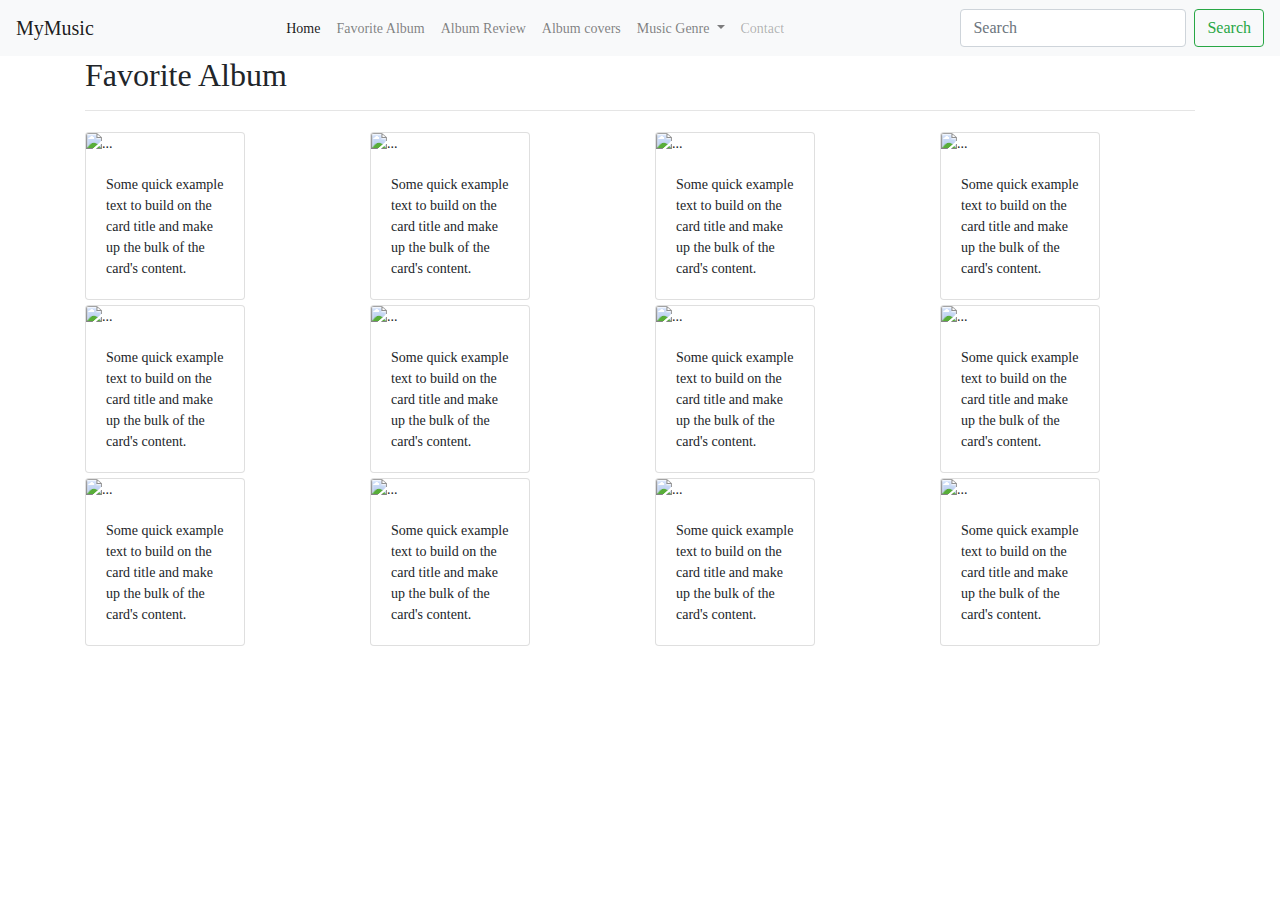
==== index.html @ 32776883 "Update index.html" ====
<!DOCTYPE html>
<!--
ASSIGNMENT RULES
- The solution must be pushed to the repository and be available for the tutors by the end of the day.
- You can ask for tutor's help.
- You can google / use StackOverflow BUT we suggest you to use just the material provided.
- To test the page, just open it with your default browser.
- Use Bootstrap4 classes to render the page.
- Use correctly containers and rows in order to achieve a great display.
ASSIGNMENT TOPIC
You are creating a website to showcase your favourite music albums.
In this page you'd like to have a short bio of yourself, the top albums of your life, 
the worst album you ever listen to and everything related to the music you love.
NOTE:
Most of the times, even the most expert of designers needs inspiration.
Spend 30 minutes surfing the web and searching for the way of rapresenting album that you like the most.
Could be the Amazon way, the Spotify or Apple music way or some other blog out there.
-->

<html lang="en">
  <head>
    <meta charset="utf-8" />
    <meta
      name="viewport"
      content="width=device-width, initial-scale=1, shrink-to-fit=no"
    />
    <!-- Bootstrap CSS -->
    <link
      rel="stylesheet"
      href="https://stackpath.bootstrapcdn.com/bootstrap/4.5.2/css/bootstrap.min.css"
      integrity="sha384-JcKb8q3iqJ61gNV9KGb8thSsNjpSL0n8PARn9HuZOnIxN0hoP+VmmDGMN5t9UJ0Z"
      crossorigin="anonymous"
    />

    <title>MyMusic</title>
    <!-- IMPORT ALL THE BOOTSTRAP RELATED CSS & SCRIPTS-->

    <style>
      /* EXERCISE 1
            For all Albums we'd like to have a consistent style.
            Create a class for:
            - The album container
            - The album cover
            - The album title
            - The album group / singer / dj
            - The album genre
            - The album duration
            - etc
         */
      * {
        box-sizing: border-box;
        margin: 0;
        padding: 0;
        font-family: "Nova Square", cursive;
      }

      body {
        max-width: 100%;
        margin: 0 auto;
        font-family: "Roboto", sans-serif;
        font-size: 14px;
      }
      .card {
        margin-top: 5px;
      }
      .album-container {
      }

      .album-title {
      }

      .album-cover {
      }

      .album-group {
      }

      .album-genre {
      }

      .album-duration {
      }
    </style>
    <!-- Optional JavaScript -->
    <!-- jQuery first, then Popper.js, then Bootstrap JS -->
    <script
      src="https://code.jquery.com/jquery-3.5.1.slim.min.js"
      integrity="sha384-DfXdz2htPH0lsSSs5nCTpuj/zy4C+OGpamoFVy38MVBnE+IbbVYUew+OrCXaRkfj"
      crossorigin="anonymous"
    ></script>
    <script
      src="https://cdn.jsdelivr.net/npm/popper.js@1.16.1/dist/umd/popper.min.js"
      integrity="sha384-9/reFTGAW83EW2RDu2S0VKaIzap3H66lZH81PoYlFhbGU+6BZp6G7niu735Sk7lN"
      crossorigin="anonymous"
    ></script>
    <script
      src="https://stackpath.bootstrapcdn.com/bootstrap/4.5.2/js/bootstrap.min.js"
      integrity="sha384-B4gt1jrGC7Jh4AgTPSdUtOBvfO8shuf57BaghqFfPlYxofvL8/KUEfYiJOMMV+rV"
      crossorigin="anonymous"
    ></script>
  </head>
  <body>
    <!-- EXERCISE 2 
            Implement a navigation bar using the bootstrap component
            This navigation bar must be linked to every section in your page
        -->
    <nav class="navbar navbar-expand-lg navbar-light bg-light">
      <a class="navbar-brand" href="#">MyMusic</a>
      <button
        class="navbar-toggler"
        type="button"
        data-toggle="collapse"
        data-target="#navbarSupportedContent"
        aria-controls="navbarSupportedContent"
        aria-expanded="false"
        aria-label="Toggle navigation"
      >
        <span class="navbar-toggler-icon"></span>
      </button>

      <div
        class="collapse navbar-collapse text-center"
        id="navbarSupportedContent"
      >
        <ul class="navbar-nav mx-auto">
          <li class="nav-item active">
            <a class="nav-link" href="#"
              >Home <span class="sr-only">(current)</span></a
            >
          </li>
          <li class="nav-item">
            <a class="nav-link" href="#">Favorite Album</a>
          </li>
          <li class="nav-item">
            <a class="nav-link" href="#">Album Review</a>
          </li>
          <li class="nav-item">
            <a class="nav-link" href="#">Album covers</a>
          </li>

          <li class="nav-item dropdown">
            <a
              class="nav-link dropdown-toggle"
              href="#"
              id="navbarDropdown"
              role="button"
              data-toggle="dropdown"
              aria-haspopup="true"
              aria-expanded="false"
            >
              Music Genre
            </a>
            <div class="dropdown-menu" aria-labelledby="navbarDropdown">
              <a class="dropdown-item" href="#">Action</a>
              <a class="dropdown-item" href="#">Another action</a>
              <div class="dropdown-divider"></div>
              <a class="dropdown-item" href="#">Something else here</a>
            </div>
          </li>
          <li class="nav-item">
            <a
              class="nav-link disabled"
              href="#"
              tabindex="-1"
              aria-disabled="true"
              >Contact</a
            >
          </li>
        </ul>
        <form class="form-inline my-2 my-lg-0">
          <input
            class="form-control mr-sm-2"
            type="search"
            placeholder="Search"
            aria-label="Search"
          />
          <button class="btn btn-outline-success my-2 my-sm-0" type="submit">
            Search
          </button>
        </form>
      </div>
    </nav>

    <!-- EXERCISE 3
            Create a responsive section for your favourite albums.
            In this section you should have:
            - 4 albums per row when the screen is very large
            - 3 albums per row when you are on a tablet (or a smaller window)
            - 2 albums per row when you are on a small screen
        -->
    <div class="container">
      <h2>Favorite Album</h2>
      <hr />
      <div class="row">
        <div class="col-6 col-sm-6 col-md-4 col-lg-3">
          <div class="card" style="width: 10rem">
            <img
              src="./image/alas vending.jpg"
              class="card-img-top"
              alt="..."
            />
            <div class="card-body">
              <p class="card-text">
                Some quick example text to build on the card title and make up
                the bulk of the card's content.
              </p>
            </div>
          </div>
        </div>
        <div class="col-6 col-sm-6 col-md-4 col-lg-3">
          <div class="card" style="width: 10rem">
            <img src="./image/all mirrors.jpg" class="card-img-top" alt="..." />
            <div class="card-body">
              <p class="card-text">
                Some quick example text to build on the card title and make up
                the bulk of the card's content.
              </p>
            </div>
          </div>
        </div>
        <div class="col-6 col-sm-6 col-md-4 col-lg-3">
          <div class="card" style="width: 10rem">
            <img
              src="./image/darkside of the moon.jpg"
              class="card-img-top"
              alt="..."
            />
            <div class="card-body">
              <p class="card-text">
                Some quick example text to build on the card title and make up
                the bulk of the card's content.
              </p>
            </div>
          </div>
        </div>
        <div class="col-6 col-sm-6 col-md-4 col-lg-3">
          <div class="card" style="width: 10rem">
            <img
              src="./image/fetch the bolt.jpg"
              class="card-img-top"
              alt="..."
            />
            <div class="card-body">
              <p class="card-text">
                Some quick example text to build on the card title and make up
                the bulk of the card's content.
              </p>
            </div>
          </div>
        </div>
        <div class="col-6 col-sm-6 col-md-4 col-lg-3">
          <div class="card" style="width: 10rem">
            <img src="./image/folklore.jpg" class="card-img-top" alt="..." />
            <div class="card-body">
              <p class="card-text">
                Some quick example text to build on the card title and make up
                the bulk of the card's content.
              </p>
            </div>
          </div>
        </div>
        <div class="col-6 col-sm-6 col-md-4 col-lg-3">
          <div class="card" style="width: 10rem">
            <img src="./image/future.jpg" class="card-img-top" alt="..." />
            <div class="card-body">
              <p class="card-text">
                Some quick example text to build on the card title and make up
                the bulk of the card's content.
              </p>
            </div>
          </div>
        </div>
        <div class="col-6 col-sm-6 col-md-4 col-lg-3">
          <div class="card" style="width: 10rem">
            <img src="./image/lover.jpg" class="card-img-top" alt="..." />
            <div class="card-body">
              <p class="card-text">
                Some quick example text to build on the card title and make up
                the bulk of the card's content.
              </p>
            </div>
          </div>
        </div>
        <div class="col-6 col-sm-6 col-md-4 col-lg-3">
          <div class="card" style="width: 10rem">
            <img src="./image/olms.jpg" class="card-img-top" alt="..." />
            <div class="card-body">
              <p class="card-text">
                Some quick example text to build on the card title and make up
                the bulk of the card's content.
              </p>
            </div>
          </div>
        </div>
        <div class="col-6 col-sm-6 col-md-4 col-lg-3">
          <div class="card" style="width: 10rem">
            <img src="./image/rumours.jpg" class="card-img-top" alt="..." />
            <div class="card-body">
              <p class="card-text">
                Some quick example text to build on the card title and make up
                the bulk of the card's content.
              </p>
            </div>
          </div>
        </div>
        <div class="col-6 col-sm-6 col-md-4 col-lg-3">
          <div class="card" style="width: 10rem">
            <img src="./image/The album.jpg" class="card-img-top" alt="..." />
            <div class="card-body">
              <p class="card-text">
                Some quick example text to build on the card title and make up
                the bulk of the card's content.
              </p>
            </div>
          </div>
        </div>
        <div class="col-6 col-sm-6 col-md-4 col-lg-3">
          <div class="card" style="width: 10rem">
            <img
              src="./image/the rarities.jpg"
              class="card-img-top"
              alt="..."
            />
            <div class="card-body">
              <p class="card-text">
                Some quick example text to build on the card title and make up
                the bulk of the card's content.
              </p>
            </div>
          </div>
        </div>
        <div class="col-6 col-sm-6 col-md-4 col-lg-3">
          <div class="card" style="width: 10rem">
            <img src="./image/thriller.jpg" class="card-img-top" alt="..." />
            <div class="card-body">
              <p class="card-text">
                Some quick example text to build on the card title and make up
                the bulk of the card's content.
              </p>
            </div>
          </div>
        </div>
      </div>
    </div>
    <!-- EXERCISE 4
            Create a section for the album review.
            Pick one of your fav albums, and create a section with:
            - Cover
            - Title
            - Band
            - Lenght
            - Genre
            - Tracklist
            - ... And whatever you think it's interesting about it!
        -->

    <!-- EXERCISE 5
            Worst album list! Find out the music you don't really like or you find overrated and list it
            in this "hall of shame" chart!
        -->

    <!-- EXERCISE 6
            Do you have any musician / band you admire or you are fan of?
            This section is dedicated to him / her / them!
            Feel free to experiment in this part of the page.
        -->

    <!-- EXERCISE 7
            Just covers!
            Create a tapestry of album pictures. Every album picture must be "square" (use CSS to do that).
            Put at least 20 covers (also repeated) to have a nice effect and see how Bootstrap handles it.
        -->

    <!-- EXERCISE 8
            Implement a footer with some information / social links
        -->

    <!-- EXTRA:
         EXERCISE 9
            Create album details that are going to be toggled on and off by clicking on the album image
        -->

    <!-- EXERCISE 10
            Add a button to each section. By clicking on it the section body appears (if hidden) or disappears (if visible)
        -->

    <!--
            EXERCISE 11
            Add in the footer a field that counts, on page load, how many ALBUMS are on the page 
        -->
  </body>
</html>
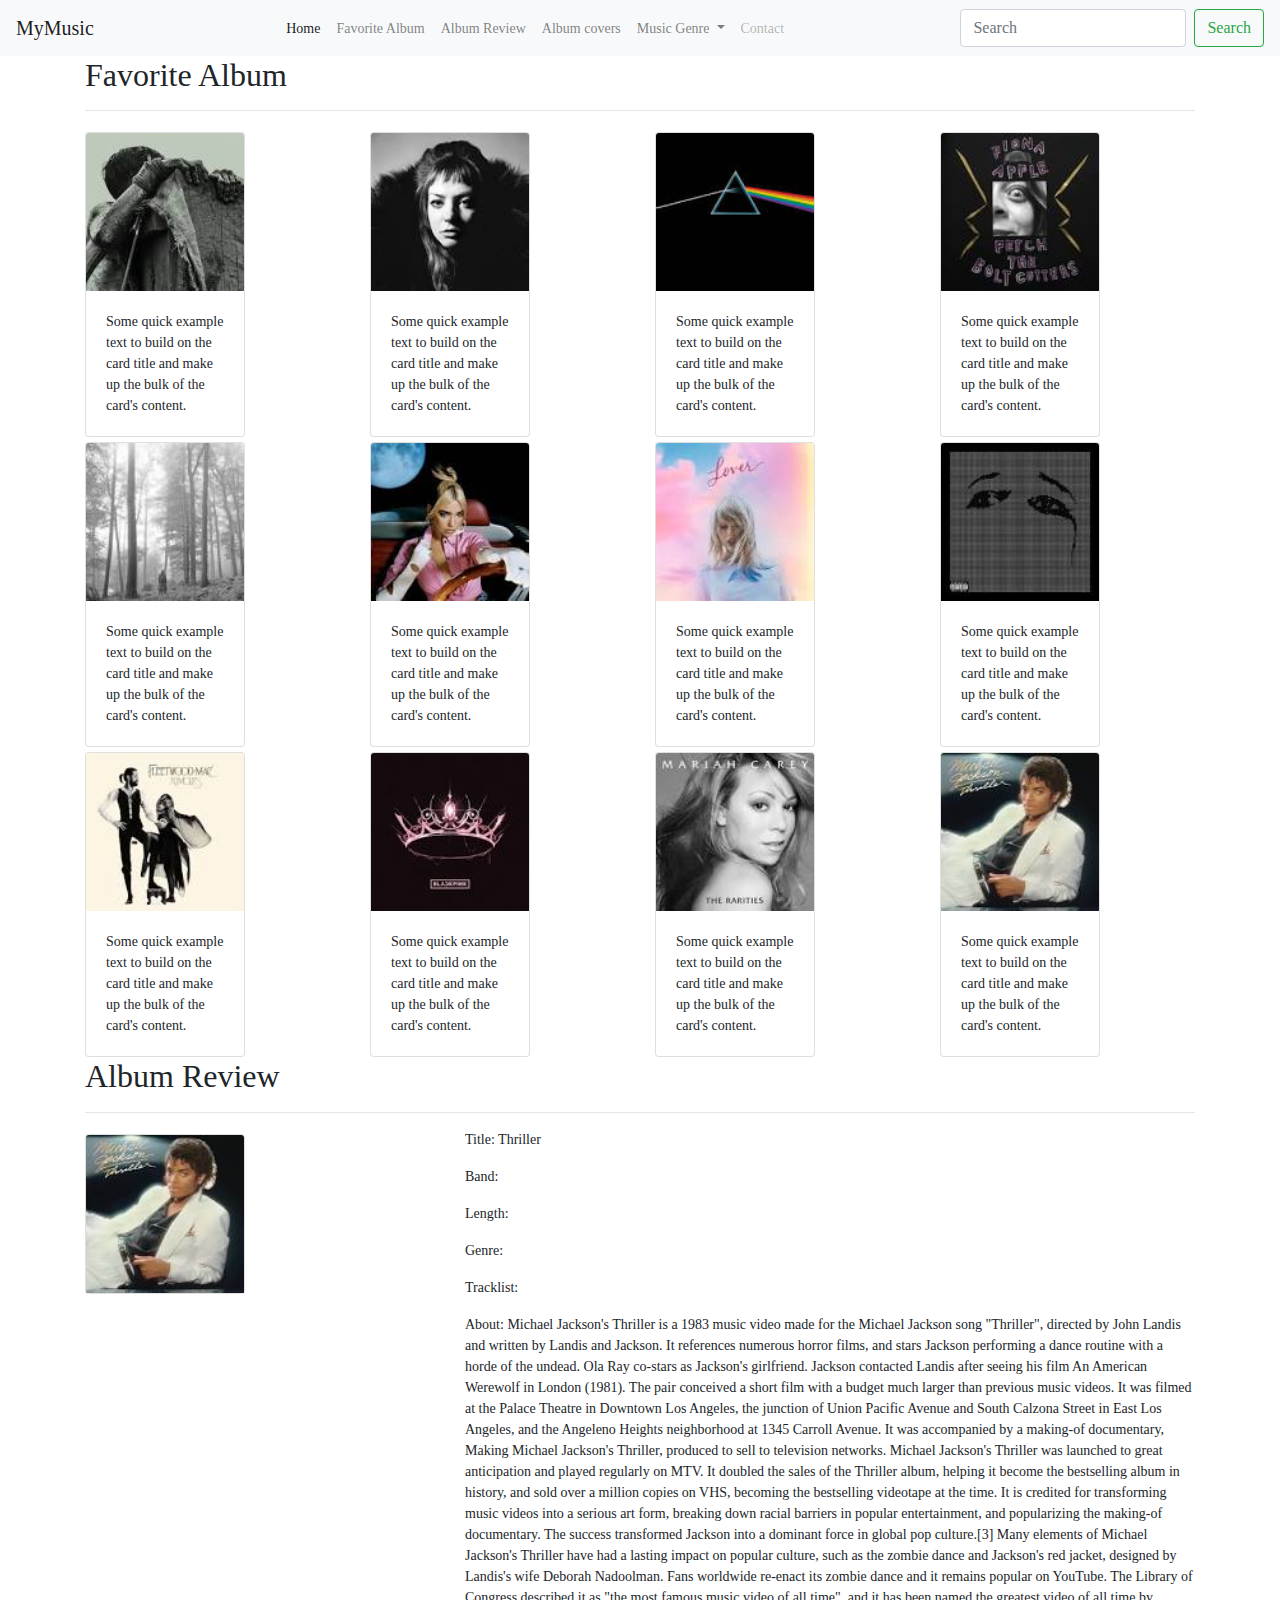
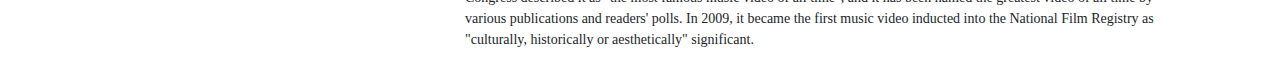
==== commit 7f622325: "Update index.html" ====
--- a/index.html
+++ b/index.html
@@ -353,7 +353,36 @@
             - Tracklist
             - ... And whatever you think it's interesting about it!
         -->
-
+    <div class="container">
+        <h2>Album Review</h2>
+        <hr />
+        <div class="row">
+      <div class="col-4">
+        <div class="card" style="width: 10rem">
+          <img
+            src="./image/thriller.jpg"
+            class="card-img-top"
+            alt="..."
+          />
+        </div>
+    </div>
+    <div class="col-8">
+        <p>Title: Thriller</p>
+        <p>Band:</p>
+        <p>Length:</p>
+        <p>Genre:</p>
+        <p>Tracklist:</p>
+        <p>About:
+            Michael Jackson's Thriller is a 1983 music video made for the Michael Jackson song "Thriller", directed by John Landis and written by Landis and Jackson. It references numerous horror films, and stars Jackson performing a dance routine with a horde of the undead. Ola Ray co-stars as Jackson's girlfriend.
+
+            Jackson contacted Landis after seeing his film An American Werewolf in London (1981). The pair conceived a short film with a budget much larger than previous music videos. It was filmed at the Palace Theatre in Downtown Los Angeles, the junction of Union Pacific Avenue and South Calzona Street in East Los Angeles, and the Angeleno Heights neighborhood at 1345 Carroll Avenue. It was accompanied by a making-of documentary, Making Michael Jackson's Thriller, produced to sell to television networks.
+            
+            Michael Jackson's Thriller was launched to great anticipation and played regularly on MTV. It doubled the sales of the Thriller album, helping it become the bestselling album in history, and sold over a million copies on VHS, becoming the bestselling videotape at the time. It is credited for transforming music videos into a serious art form, breaking down racial barriers in popular entertainment, and popularizing the making-of documentary. The success transformed Jackson into a dominant force in global pop culture.[3]
+            
+            Many elements of Michael Jackson's Thriller have had a lasting impact on popular culture, such as the zombie dance and Jackson's red jacket, designed by Landis's wife Deborah Nadoolman. Fans worldwide re-enact its zombie dance and it remains popular on YouTube. The Library of Congress described it as "the most famous music video of all time", and it has been named the greatest video of all time by various publications and readers' polls. In 2009, it became the first music video inducted into the National Film Registry as "culturally, historically or aesthetically" significant.</p>
+    </div>
+
+    </div>
     <!-- EXERCISE 5
             Worst album list! Find out the music you don't really like or you find overrated and list it
             in this "hall of shame" chart!
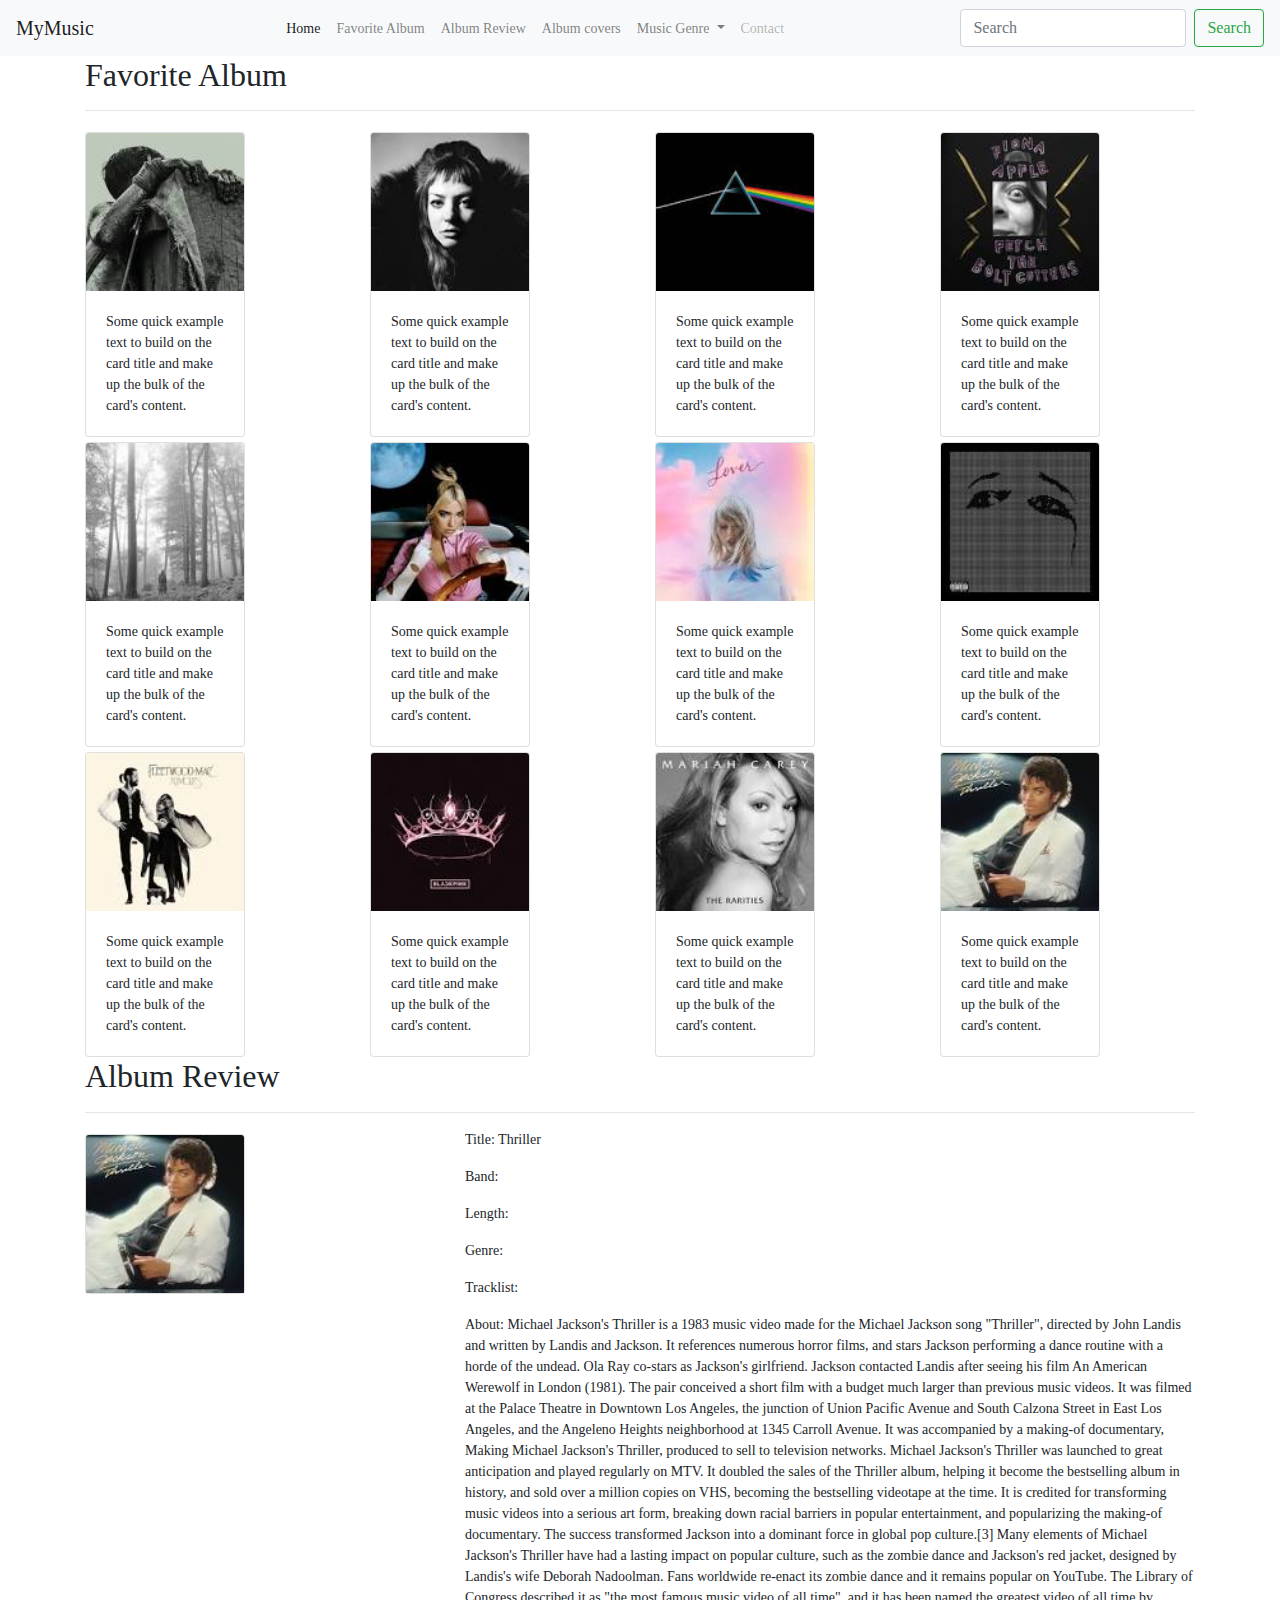
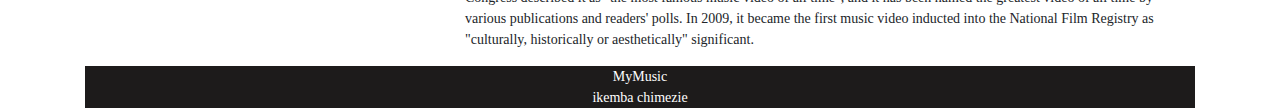
==== commit 9bc30115: "Update index.html" ====
--- a/index.html
+++ b/index.html
@@ -62,6 +62,12 @@
       }
       .card {
         margin-top: 5px;
+      }
+
+      footer{
+          background-color: rgb(29, 27, 27);
+          color:white;
+          width: 100%;
       }
       .album-container {
       }
@@ -403,6 +409,7 @@
     <!-- EXERCISE 8
             Implement a footer with some information / social links
         -->
+      
 
     <!-- EXTRA:
          EXERCISE 9
@@ -418,4 +425,6 @@
             Add in the footer a field that counts, on page load, how many ALBUMS are on the page 
         -->
   </body>
+
+  <footer class="container-fluid text-center">MyMusic<br> ikemba chimezie</footer>
 </html>
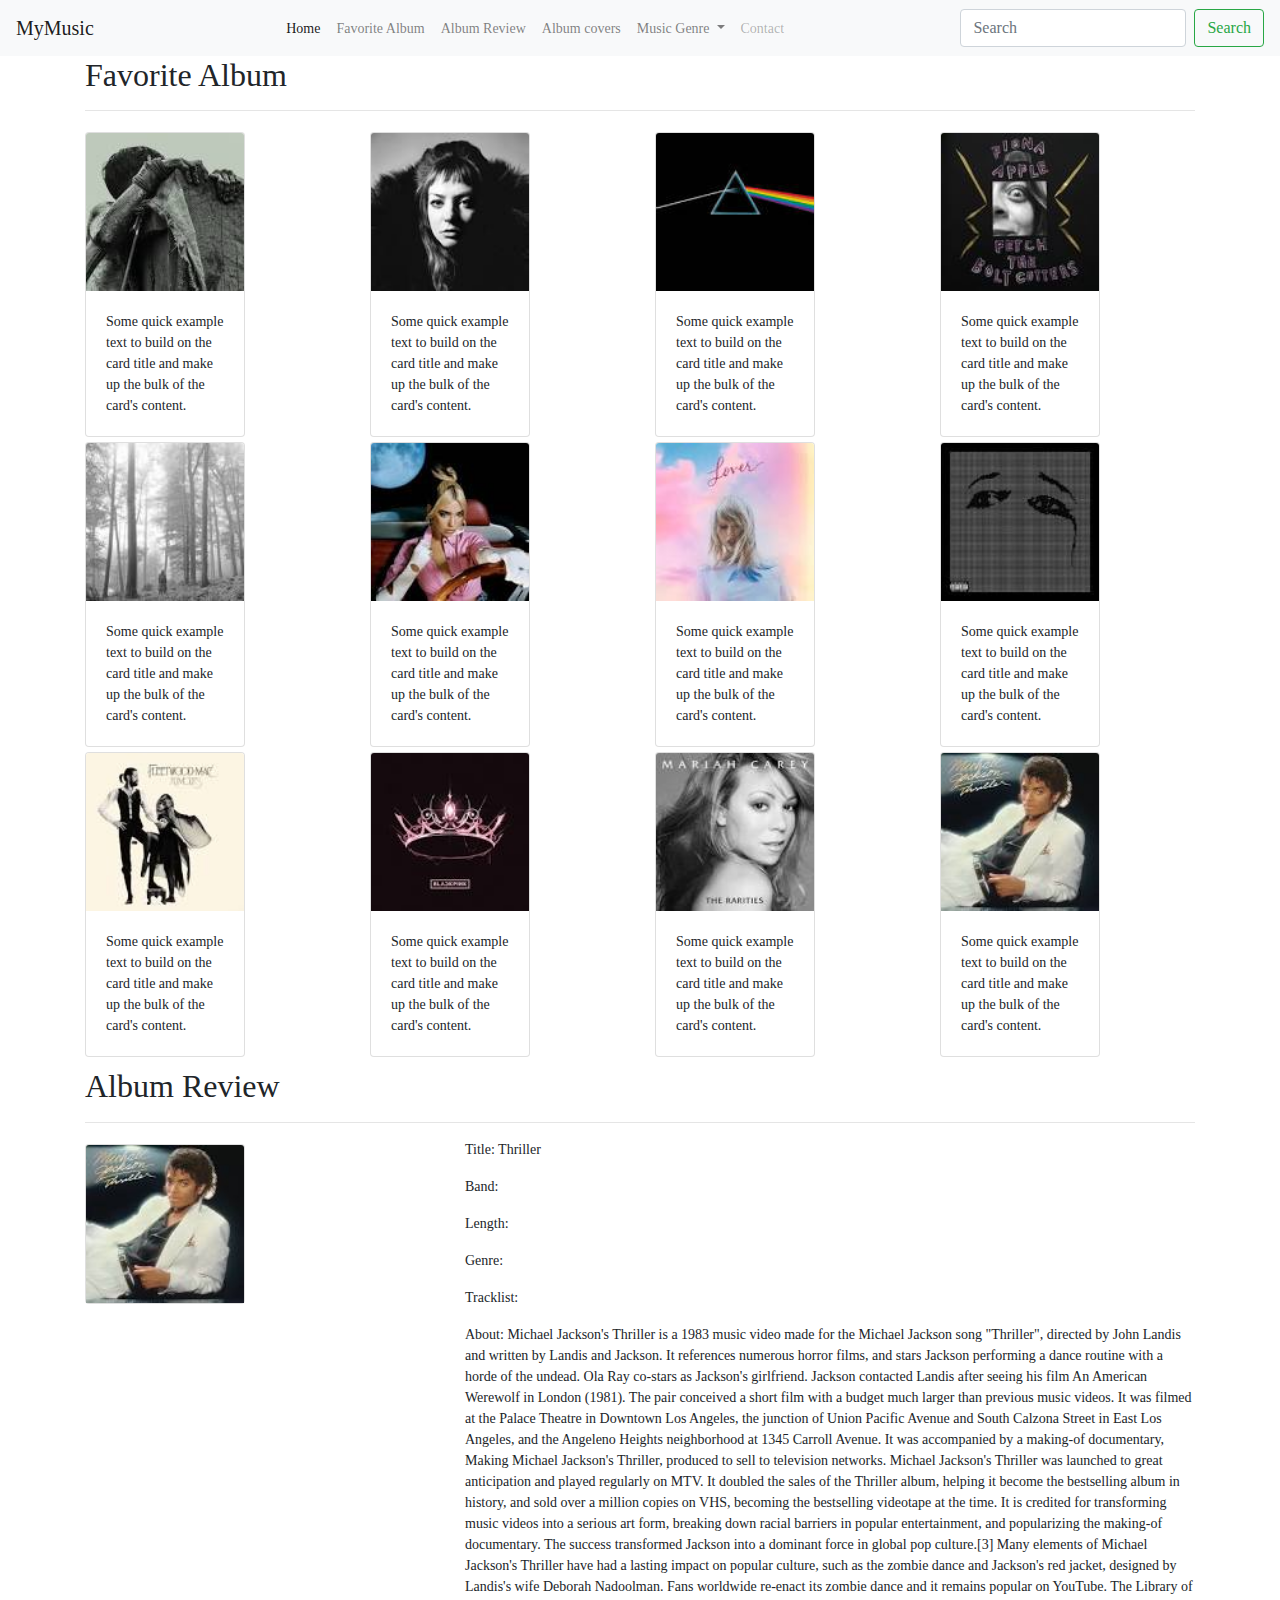
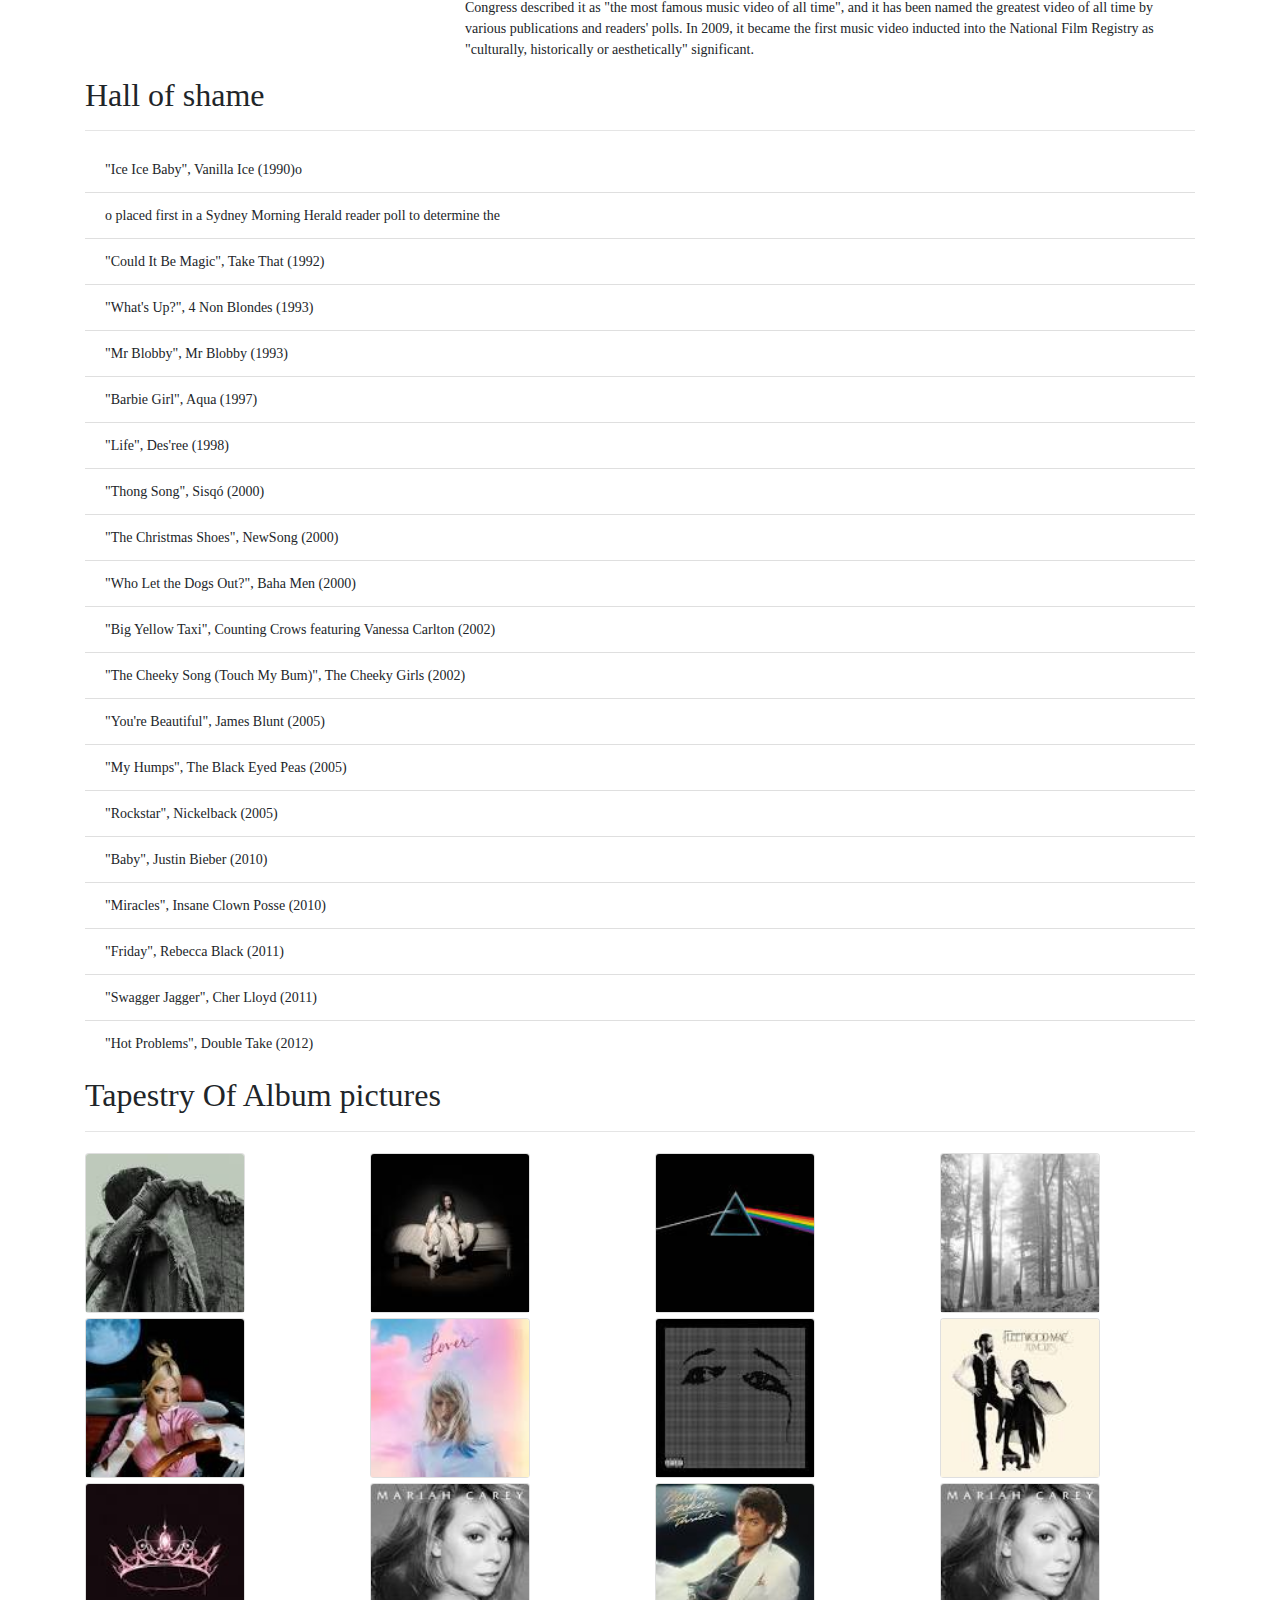
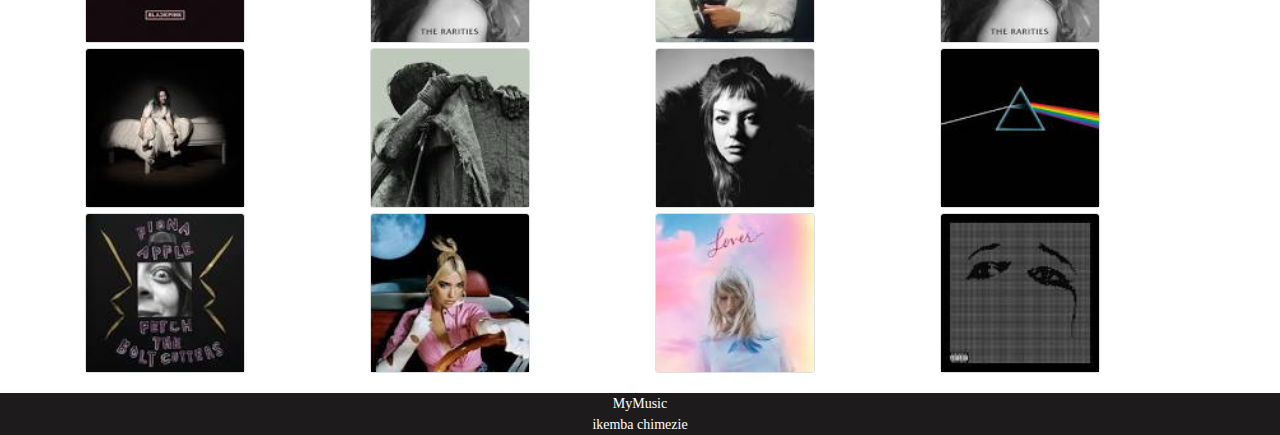
==== commit 9dadebbb: "Update index.html" ====
--- a/index.html
+++ b/index.html
@@ -64,10 +64,13 @@
         margin-top: 5px;
       }
 
-      footer{
-          background-color: rgb(29, 27, 27);
-          color:white;
-          width: 100%;
+      footer {
+        background-color: rgb(29, 27, 27);
+        color: white;
+        width: 100%;
+      }
+      .container {
+        margin-bottom: 10px;
       }
       .album-container {
       }
@@ -360,34 +363,259 @@
             - ... And whatever you think it's interesting about it!
         -->
     <div class="container">
-        <h2>Album Review</h2>
-        <hr />
-        <div class="row">
-      <div class="col-4">
-        <div class="card" style="width: 10rem">
-          <img
-            src="./image/thriller.jpg"
-            class="card-img-top"
-            alt="..."
-          />
-        </div>
-    </div>
-    <div class="col-8">
-        <p>Title: Thriller</p>
-        <p>Band:</p>
-        <p>Length:</p>
-        <p>Genre:</p>
-        <p>Tracklist:</p>
-        <p>About:
-            Michael Jackson's Thriller is a 1983 music video made for the Michael Jackson song "Thriller", directed by John Landis and written by Landis and Jackson. It references numerous horror films, and stars Jackson performing a dance routine with a horde of the undead. Ola Ray co-stars as Jackson's girlfriend.
-
-            Jackson contacted Landis after seeing his film An American Werewolf in London (1981). The pair conceived a short film with a budget much larger than previous music videos. It was filmed at the Palace Theatre in Downtown Los Angeles, the junction of Union Pacific Avenue and South Calzona Street in East Los Angeles, and the Angeleno Heights neighborhood at 1345 Carroll Avenue. It was accompanied by a making-of documentary, Making Michael Jackson's Thriller, produced to sell to television networks.
-            
-            Michael Jackson's Thriller was launched to great anticipation and played regularly on MTV. It doubled the sales of the Thriller album, helping it become the bestselling album in history, and sold over a million copies on VHS, becoming the bestselling videotape at the time. It is credited for transforming music videos into a serious art form, breaking down racial barriers in popular entertainment, and popularizing the making-of documentary. The success transformed Jackson into a dominant force in global pop culture.[3]
-            
-            Many elements of Michael Jackson's Thriller have had a lasting impact on popular culture, such as the zombie dance and Jackson's red jacket, designed by Landis's wife Deborah Nadoolman. Fans worldwide re-enact its zombie dance and it remains popular on YouTube. The Library of Congress described it as "the most famous music video of all time", and it has been named the greatest video of all time by various publications and readers' polls. In 2009, it became the first music video inducted into the National Film Registry as "culturally, historically or aesthetically" significant.</p>
-    </div>
-
+      <h2>Album Review</h2>
+      <hr />
+      <div class="row">
+        <div class="col-4">
+          <div class="card" style="width: 10rem">
+            <img src="./image/thriller.jpg" class="card-img-top" alt="..." />
+          </div>
+        </div>
+        <div class="col-8">
+          <p>Title: Thriller</p>
+          <p>Band:</p>
+          <p>Length:</p>
+          <p>Genre:</p>
+          <p>Tracklist:</p>
+          <p>
+            About: Michael Jackson's Thriller is a 1983 music video made for the
+            Michael Jackson song "Thriller", directed by John Landis and written
+            by Landis and Jackson. It references numerous horror films, and
+            stars Jackson performing a dance routine with a horde of the undead.
+            Ola Ray co-stars as Jackson's girlfriend. Jackson contacted Landis
+            after seeing his film An American Werewolf in London (1981). The
+            pair conceived a short film with a budget much larger than previous
+            music videos. It was filmed at the Palace Theatre in Downtown Los
+            Angeles, the junction of Union Pacific Avenue and South Calzona
+            Street in East Los Angeles, and the Angeleno Heights neighborhood at
+            1345 Carroll Avenue. It was accompanied by a making-of documentary,
+            Making Michael Jackson's Thriller, produced to sell to television
+            networks. Michael Jackson's Thriller was launched to great
+            anticipation and played regularly on MTV. It doubled the sales of
+            the Thriller album, helping it become the bestselling album in
+            history, and sold over a million copies on VHS, becoming the
+            bestselling videotape at the time. It is credited for transforming
+            music videos into a serious art form, breaking down racial barriers
+            in popular entertainment, and popularizing the making-of
+            documentary. The success transformed Jackson into a dominant force
+            in global pop culture.[3] Many elements of Michael Jackson's
+            Thriller have had a lasting impact on popular culture, such as the
+            zombie dance and Jackson's red jacket, designed by Landis's wife
+            Deborah Nadoolman. Fans worldwide re-enact its zombie dance and it
+            remains popular on YouTube. The Library of Congress described it as
+            "the most famous music video of all time", and it has been named the
+            greatest video of all time by various publications and readers'
+            polls. In 2009, it became the first music video inducted into the
+            National Film Registry as "culturally, historically or
+            aesthetically" significant.
+          </p>
+        </div>
+        <div class="container">
+          <h2>Hall of shame</h2>
+          <hr />
+          <ul class="list-group list-group-flush">
+            <li class="list-group-item">"Ice Ice Baby", Vanilla Ice (1990)o</li>
+            <li class="list-group-item">
+              o placed first in a Sydney Morning Herald reader poll to determine
+              the
+            </li>
+            <li class="list-group-item">
+              "Could It Be Magic", Take That (1992)
+            </li>
+            <li class="list-group-item">"What's Up?", 4 Non Blondes (1993)</li>
+            <li class="list-group-item">"Mr Blobby", Mr Blobby (1993)</li>
+            <li class="list-group-item">"Barbie Girl", Aqua (1997)</li>
+            <li class="list-group-item">"Life", Des'ree (1998)</li>
+            <li class="list-group-item">"Thong Song", Sisqó (2000)</li>
+            <li class="list-group-item">
+              "The Christmas Shoes", NewSong (2000)
+            </li>
+            <li class="list-group-item">
+              "Who Let the Dogs Out?", Baha Men (2000)
+            </li>
+            <li class="list-group-item">
+              "Big Yellow Taxi", Counting Crows featuring Vanessa Carlton (2002)
+            </li>
+            <li class="list-group-item">
+              "The Cheeky Song (Touch My Bum)", The Cheeky Girls (2002)
+            </li>
+            <li class="list-group-item">
+              "You're Beautiful", James Blunt (2005)
+            </li>
+            <li class="list-group-item">
+              "My Humps", The Black Eyed Peas (2005)
+            </li>
+            <li class="list-group-item">"Rockstar", Nickelback (2005)</li>
+            <li class="list-group-item">"Baby", Justin Bieber (2010)</li>
+            <li class="list-group-item">
+              "Miracles", Insane Clown Posse (2010)
+            </li>
+            <li class="list-group-item">"Friday", Rebecca Black (2011)</li>
+            <li class="list-group-item">"Swagger Jagger", Cher Lloyd (2011)</li>
+            <li class="list-group-item">"Hot Problems", Double Take (2012)</li>
+          </ul>
+        </div>
+
+        <div class="container">
+          <h2>Tapestry Of Album pictures</h2>
+          <hr />
+
+          <div class="row">
+            <div class="col-6 col-md-4 col-lg-3">
+              <div class="card" style="width: 10rem">
+                <img
+                  src="./image/alas vending.jpg"
+                  class="card-img-top"
+                  alt="..."
+                />
+              </div>
+            </div>
+            <div class="col-6 col-md-4 col-lg-3">
+              <div class="card" style="width: 10rem">
+                <img
+                  src="./image/when we all.jpg"
+                  class="card-img-top"
+                  alt="..."
+                />
+              </div>
+            </div>
+            <div class="col-6 col-md-4 col-lg-3">
+              <div class="card" style="width: 10rem">
+                <img
+                  src="./image/darkside of the moon.jpg"
+                  class="card-img-top"
+                  alt="..."
+                />
+              </div>
+            </div>
+            <div class="col-6 col-md-4 col-lg-3">
+              <div class="card" style="width: 10rem">
+                <img
+                  src="./image/folklore.jpg"
+                  class="card-img-top"
+                  alt="..."
+                />
+              </div>
+            </div>
+            <div class="col-6 col-md-4 col-lg-3">
+              <div class="card" style="width: 10rem">
+                <img src="./image/future.jpg" class="card-img-top" alt="..." />
+              </div>
+            </div>
+            <div class="col-6 col-md-4 col-lg-3">
+              <div class="card" style="width: 10rem">
+                <img src="./image/lover.jpg" class="card-img-top" alt="..." />
+              </div>
+            </div>
+            <div class="col-6 col-md-4 col-lg-3">
+              <div class="card" style="width: 10rem">
+                <img src="./image/olms.jpg" class="card-img-top" alt="..." />
+              </div>
+            </div>
+            <div class="col-6 col-md-4 col-lg-3">
+              <div class="card" style="width: 10rem">
+                <img src="./image/rumours.jpg" class="card-img-top" alt="..." />
+              </div>
+            </div>
+            <div class="col-6 col-md-4 col-lg-3">
+              <div class="card" style="width: 10rem">
+                <img
+                  src="./image/The album.jpg"
+                  class="card-img-top"
+                  alt="..."
+                />
+              </div>
+            </div>
+            <div class="col-6 col-md-4 col-lg-3">
+              <div class="card" style="width: 10rem">
+                <img
+                  src="./image/the rarities.jpg"
+                  class="card-img-top"
+                  alt="..."
+                />
+              </div>
+            </div>
+            <div class="col-6 col-md-4 col-lg-3">
+              <div class="card" style="width: 10rem">
+                <img
+                  src="./image/thriller.jpg"
+                  class="card-img-top"
+                  alt="..."
+                />
+              </div>
+            </div>
+            <div class="col-6 col-md-4 col-lg-3">
+              <div class="card" style="width: 10rem">
+                <img
+                  src="./image/the rarities.jpg"
+                  class="card-img-top"
+                  alt="..."
+                />
+              </div>
+            </div>
+            <div class="col-6 col-md-4 col-lg-3">
+              <div class="card" style="width: 10rem">
+                <img
+                  src="./image/when we all.jpg"
+                  class="card-img-top"
+                  alt="..."
+                />
+              </div>
+            </div>
+            <div class="col-6 col-md-4 col-lg-3">
+              <div class="card" style="width: 10rem">
+                <img
+                  src="./image/alas vending.jpg"
+                  class="card-img-top"
+                  alt="..."
+                />
+              </div>
+            </div>
+            <div class="col-6 col-md-4 col-lg-3">
+              <div class="card" style="width: 10rem">
+                <img
+                  src="./image/all mirrors.jpg"
+                  class="card-img-top"
+                  alt="..."
+                />
+              </div>
+            </div>
+            <div class="col-6 col-md-4 col-lg-3">
+              <div class="card" style="width: 10rem">
+                <img
+                  src="./image/darkside of the moon.jpg"
+                  class="card-img-top"
+                  alt="..."
+                />
+              </div>
+            </div>
+            <div class="col-6 col-md-4 col-lg-3">
+              <div class="card" style="width: 10rem">
+                <img
+                  src="./image/fetch the bolt.jpg"
+                  class="card-img-top"
+                  alt="..."
+                />
+              </div>
+            </div>
+            <div class="col-6 col-md-4 col-lg-3">
+              <div class="card" style="width: 10rem">
+                <img src="./image/future.jpg" class="card-img-top" alt="..." />
+              </div>
+            </div>
+            <div class="col-6 col-md-4 col-lg-3">
+              <div class="card" style="width: 10rem">
+                <img src="./image/lover.jpg" class="card-img-top" alt="..." />
+              </div>
+            </div>
+            <div class="col-6 col-md-4 col-lg-3">
+              <div class="card" style="width: 10rem">
+                <img src="./image/olms.jpg" class="card-img-top" alt="..." />
+              </div>
+            </div>
+          </div>
+        </div>
+      </div>
     </div>
     <!-- EXERCISE 5
             Worst album list! Find out the music you don't really like or you find overrated and list it
@@ -409,7 +637,6 @@
     <!-- EXERCISE 8
             Implement a footer with some information / social links
         -->
-      
 
     <!-- EXTRA:
          EXERCISE 9
@@ -426,5 +653,8 @@
         -->
   </body>
 
-  <footer class="container-fluid text-center">MyMusic<br> ikemba chimezie</footer>
+  <footer class="container-fluid text-center">
+    MyMusic<br />
+    ikemba chimezie
+  </footer>
 </html>
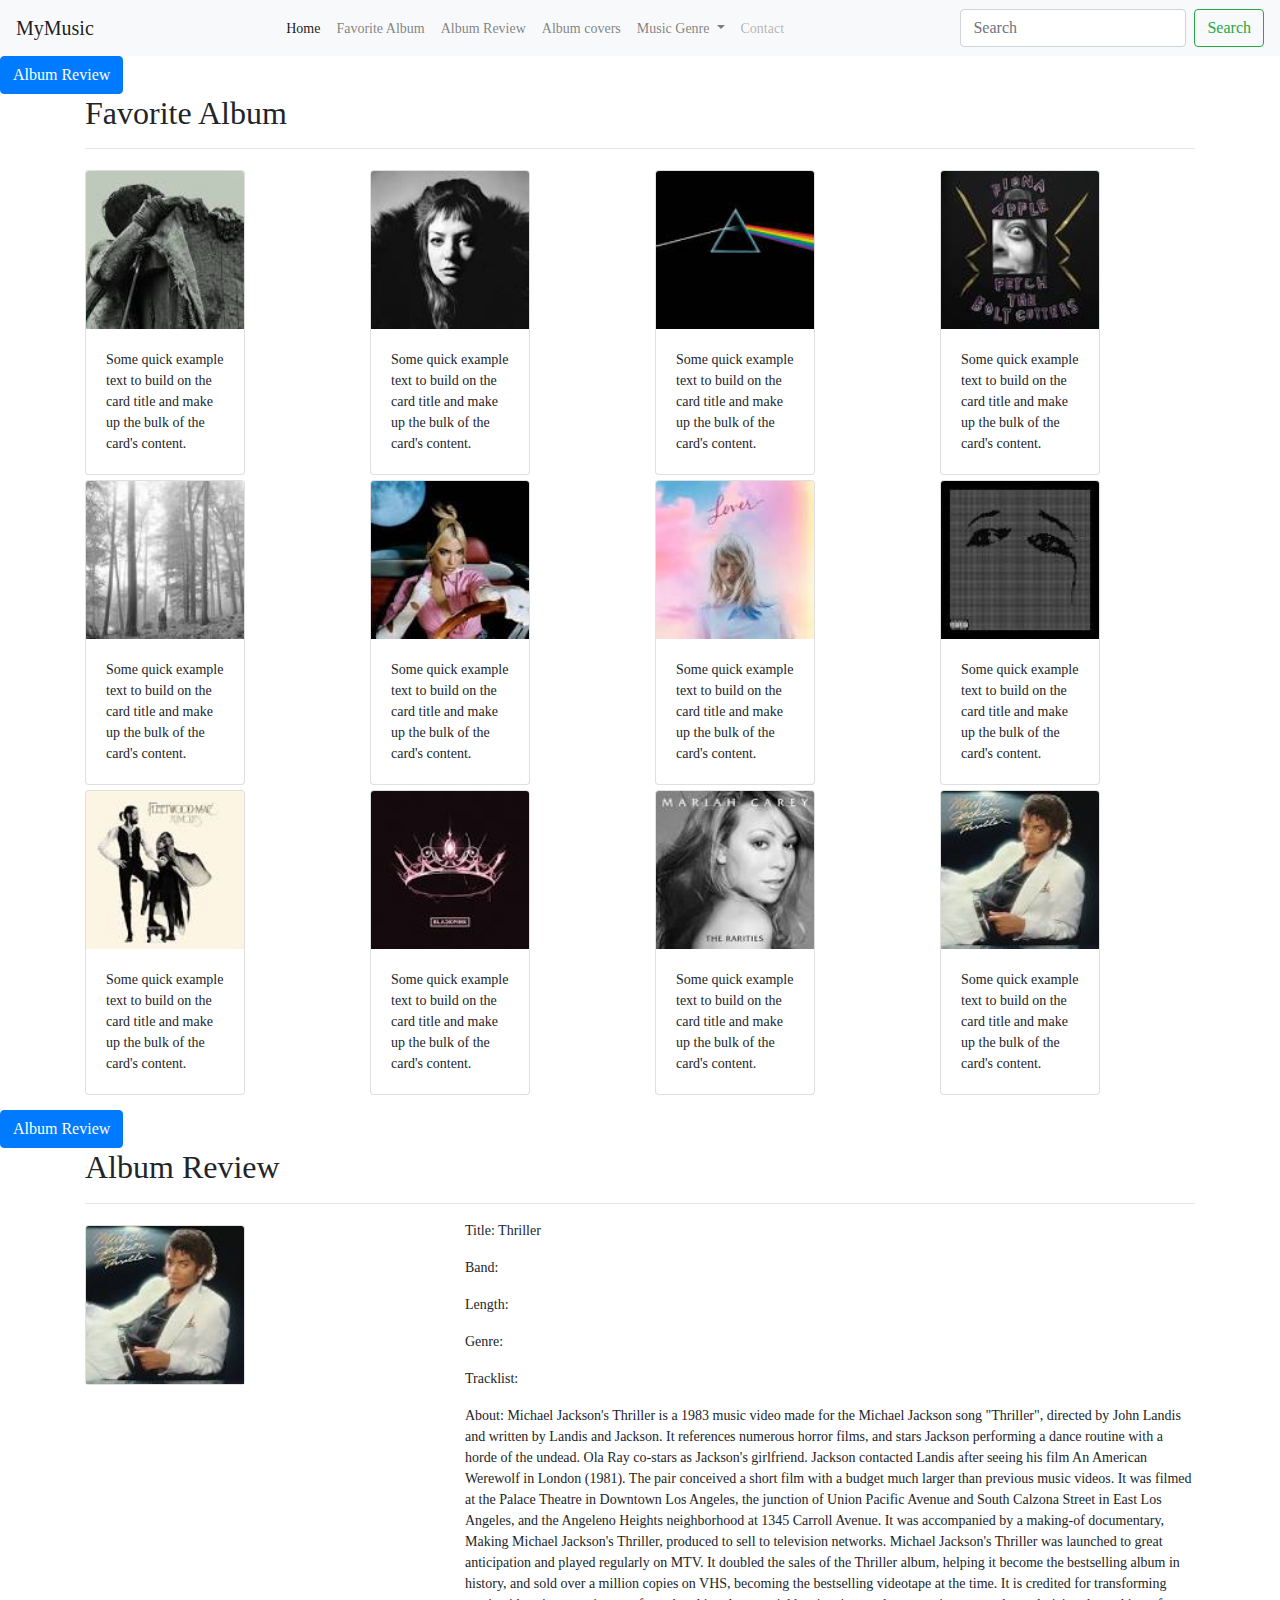
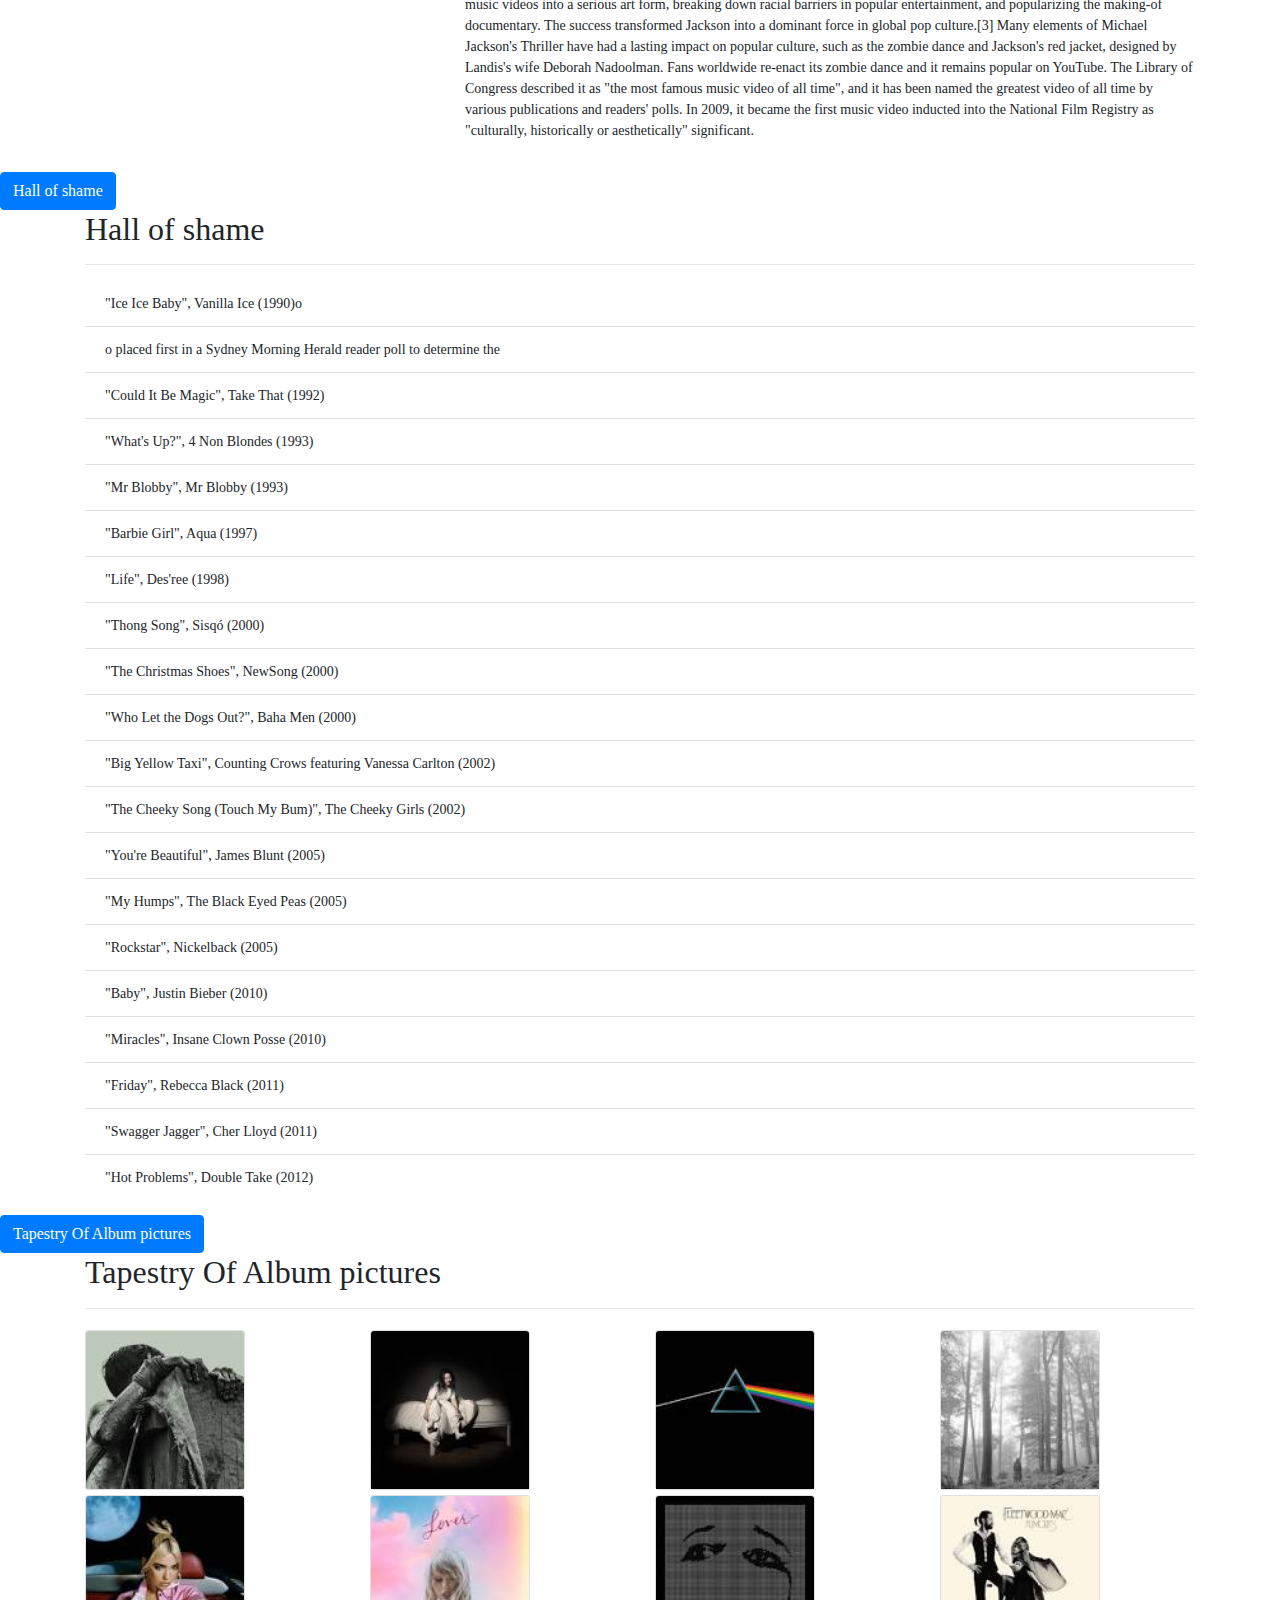
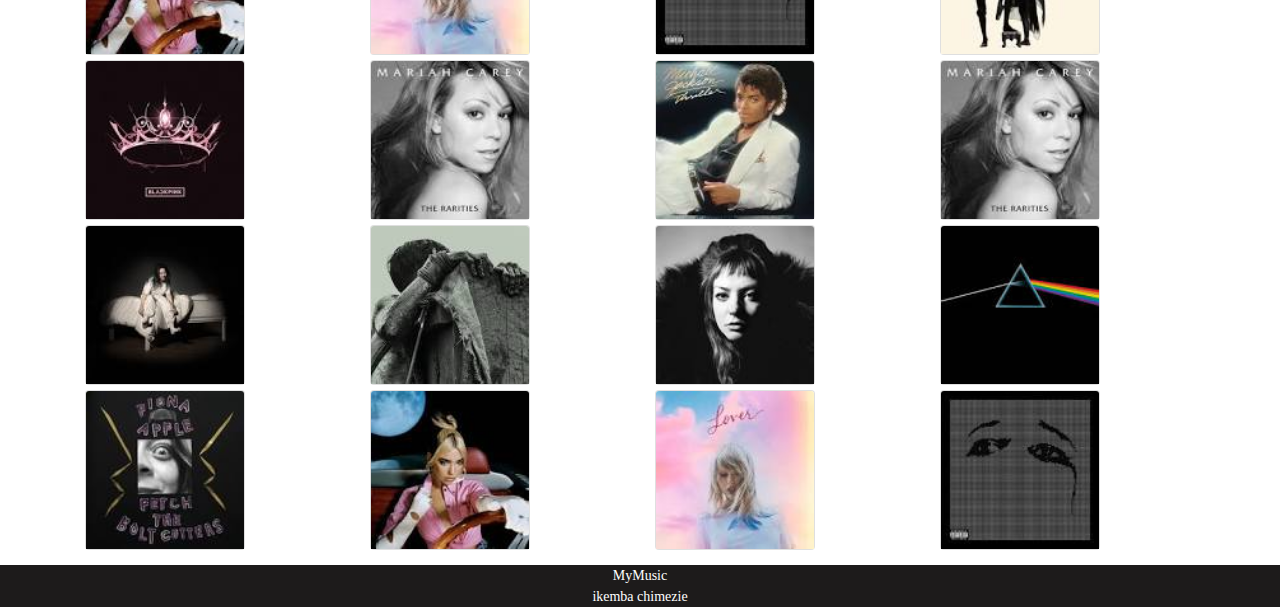
==== commit ce801dac: "Update index.html" ====
--- a/index.html
+++ b/index.html
@@ -70,7 +70,7 @@
         width: 100%;
       }
       .container {
-        margin-bottom: 10px;
+        margin-bottom: 15px;
       }
       .album-container {
       }
@@ -197,7 +197,17 @@
             - 3 albums per row when you are on a tablet (or a smaller window)
             - 2 albums per row when you are on a small screen
         -->
-    <div class="container">
+        <a
+        class="btn btn-primary"
+        data-toggle="collapse"
+        href="#fav"
+        role="button"
+        aria-expanded="false"
+        aria-controls="fav"
+      >
+        Album Review
+      </a>
+    <div class="container" id="fav">
       <h2>Favorite Album</h2>
       <hr />
       <div class="row">
@@ -362,7 +372,17 @@
             - Tracklist
             - ... And whatever you think it's interesting about it!
         -->
-    <div class="container">
+    <a
+      class="btn btn-primary"
+      data-toggle="collapse"
+      href="#review"
+      role="button"
+      aria-expanded="false"
+      aria-controls="review"
+    >
+      Album Review
+    </a>
+    <div class="container" id="review">
       <h2>Album Review</h2>
       <hr />
       <div class="row">
@@ -410,7 +430,19 @@
             aesthetically" significant.
           </p>
         </div>
-        <div class="container">
+    </div>
+</div>
+        <a
+          class="btn btn-primary"
+          data-toggle="collapse"
+          href="#hall"
+          role="button"
+          aria-expanded="false"
+          aria-controls="hall"
+        >
+          Hall of shame
+        </a>
+        <div class="container" id="hall">
           <h2>Hall of shame</h2>
           <hr />
           <ul class="list-group list-group-flush">
@@ -456,7 +488,17 @@
           </ul>
         </div>
 
-        <div class="container">
+        <a
+          class="btn btn-primary"
+          data-toggle="collapse"
+          href="#covers"
+          role="button"
+          aria-expanded="false"
+          aria-controls="covers"
+        >
+          Tapestry Of Album pictures
+        </a>
+        <div class="container" id="covers">
           <h2>Tapestry Of Album pictures</h2>
           <hr />
 
